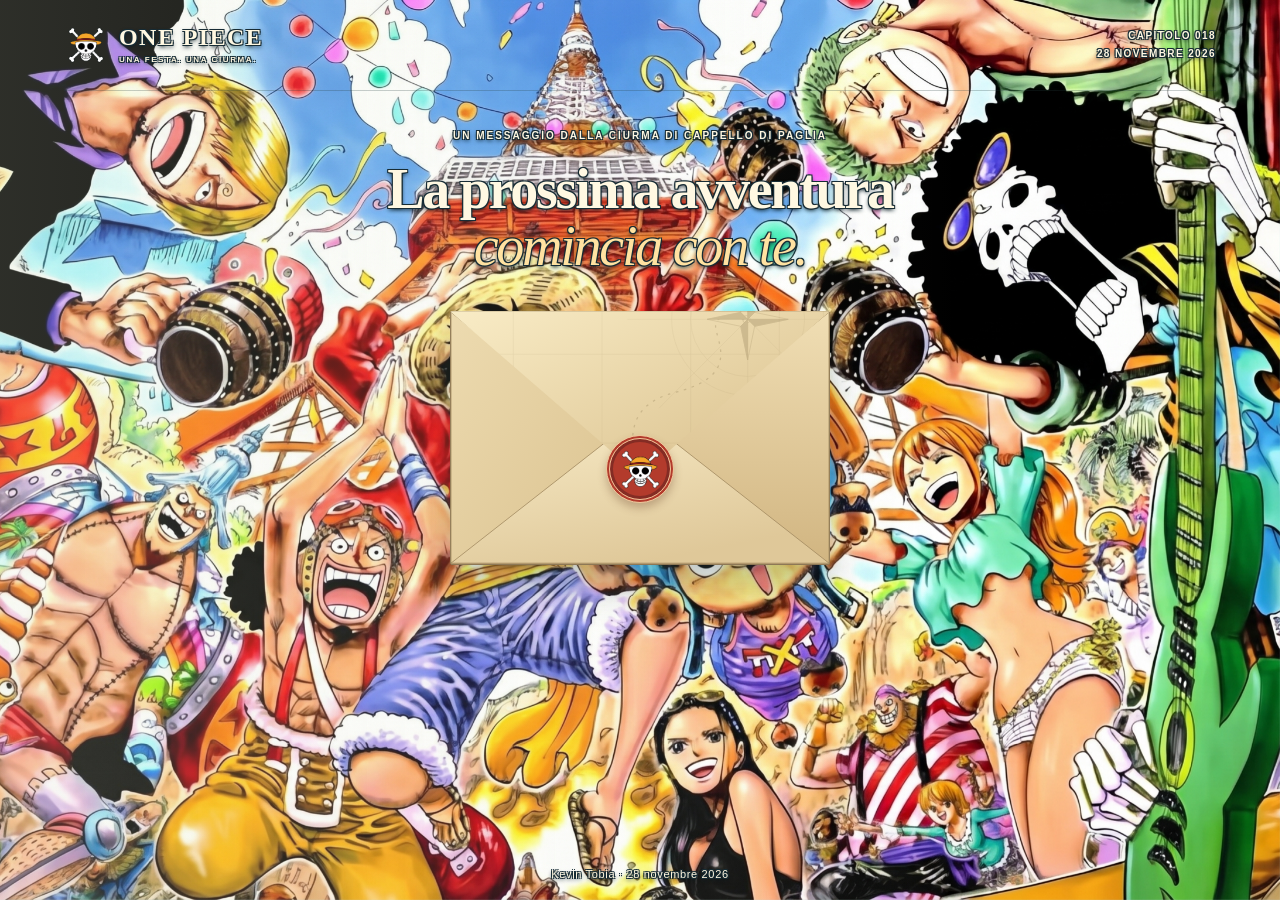
==== index.html @ 47a5ac6b "Set RSVP deadline to November 15, 2026" ====
<!doctype html>
<html lang="it" prefix="og: https://ogp.me/ns#">
<head>
    <meta charset="utf-8">
    <meta name="viewport" content="width=device-width, initial-scale=1, viewport-fit=cover">
    <meta name="theme-color" content="#bce1dd">
    <meta name="description" content="Un invito speciale per i 18 anni di Kevin Tobia. 28 novembre 2026, La Fornace, Colledara.">
    <title>Kevin Tobia · 18 anni · One Piece</title>
    <link rel="canonical" href="https://angeloalbanesi.github.io/Invito_18-esimo_Kevin/">
    <meta property="og:type" content="website">
    <meta property="og:locale" content="it_IT">
    <meta property="og:site_name" content="Il diciottesimo di Kevin">
    <meta property="og:title" content="Kevin Tobia · 18 anni 🏴‍☠️">
    <meta property="og:description" content="Sei invitato al mio diciottesimo compleanno. La ciurma ti aspetta il 28 novembre 2026 alle 20:00, a La Fornace, Colledara. Sali a bordo e conferma la tua presenza!">
    <meta property="og:url" content="https://angeloalbanesi.github.io/Invito_18-esimo_Kevin/">
    <meta property="og:image" content="https://angeloalbanesi.github.io/Invito_18-esimo_Kevin/assets/images/og-invito-v1.jpg">
    <meta property="og:image:type" content="image/jpeg">
    <meta property="og:image:width" content="1200">
    <meta property="og:image:height" content="630">
    <meta property="og:image:alt" content="Invito a tema One Piece: Kevin Tobia, 18 anni, 28 novembre 2026 alle 20:00, La Fornace, Colledara, con la ciurma in festa.">
    <meta name="twitter:card" content="summary_large_image">
    <meta name="twitter:title" content="Kevin Tobia · 18 anni 🏴‍☠️">
    <meta name="twitter:description" content="Sei invitato al mio diciottesimo compleanno. 28 novembre 2026 alle 20:00 · La Fornace, Colledara. Sali a bordo!">
    <meta name="twitter:image" content="https://angeloalbanesi.github.io/Invito_18-esimo_Kevin/assets/images/og-invito-v1.jpg">
    <meta name="twitter:image:alt" content="Invito a tema One Piece per i 18 anni di Kevin Tobia, con la ciurma in festa.">
    <link rel="icon" href="./assets/images/favicon.svg" type="image/svg+xml">
    <link rel="preload" href="./assets/images/crew-party-mobile.jpg" as="image" media="(max-width: 600px)">
    <link rel="preload" href="./assets/images/Crew_upscale.jpeg" as="image" media="(min-width: 601px)">
    <link rel="preload" href="./assets/fonts/cormorant-garamond.ttf" as="font" type="font/ttf" crossorigin>
    <link rel="stylesheet" href="./assets/invitation.css">
</head>
<body data-state="opened">
    <main class="stage">
        <picture>
            <source media="(max-width: 600px)" srcset="./assets/images/crew-party-mobile.jpg" width="736" height="1597">
            <img class="scenery" id="scenery" src="./assets/images/Crew_upscale.jpeg" alt="" width="2732" height="1536" fetchpriority="high">
        </picture>
        <div class="ambient" aria-hidden="true"></div>
        <header class="masthead">
            <div class="brand">
                <img src="./assets/images/crew-mark.svg" alt="" width="44" height="44">
                <div><strong>ONE PIECE</strong><span>UNA FESTA. UNA CIURMA.</span></div>
            </div>
            <p class="chapter">CAPITOLO 018<br><span data-event-date>28 novembre 2026</span></p>
        </header>
        <section class="intro" aria-label="Apri il tuo invito" hidden>
            <div class="intro-content">
                <p class="eyebrow">Un messaggio dalla ciurma di Cappello di Paglia</p>
                <p class="intro-heading">La prossima avventura<br><em>comincia con te.</em></p>
                <button class="envelope" id="open-invitation" type="button" aria-label="Apri l’invito">
                    <span class="envelope-back" aria-hidden="true"></span>
                    <span class="envelope-letter" aria-hidden="true">18</span>
                    <svg class="envelope-front" viewBox="0 0 380 253" aria-hidden="true">
                        <defs>
                            <linearGradient id="left-fold" x2="1" y2="1"><stop stop-color="#eddbb0"/><stop offset="1" stop-color="#d9c08d"/></linearGradient>
                            <linearGradient id="right-fold" x2="0" y2="1"><stop stop-color="#f0deb4"/><stop offset="1" stop-color="#d1b581"/></linearGradient>
                            <linearGradient id="bottom-fold" x2=".5" y2="1"><stop stop-color="#f9edca"/><stop offset="1" stop-color="#dfc899"/></linearGradient>
                        </defs>
                        <path d="M1 1L190 155L1 252Z" fill="url(#left-fold)" stroke="#a38b61" stroke-width=".8"/>
                        <path d="M379 1L190 155L379 252Z" fill="url(#right-fold)" stroke="#a38b61" stroke-width=".8"/>
                        <path d="M1 252L190 104L379 252Z" fill="url(#bottom-fold)" stroke="#a38b61" stroke-width=".8"/>
                    </svg>
                    <span class="envelope-flap" aria-hidden="true"></span>
                    <span class="seal" aria-hidden="true"><img src="./assets/images/crew-mark.svg" alt="" width="47" height="47"></span>
                </button>
            </div>
            <p class="intro-date"><span data-event-name>Kevin Tobia</span> · <span data-event-date>28 novembre 2026</span></p>
        </section>

        <article class="invitation" id="invitation" aria-labelledby="event-name">
            <img class="crew-emblem" src="./assets/images/crew-mark.svg" alt="" width="65" height="61">
            <p class="eyebrow">La ciurma di Cappello di Paglia ti aspetta</p>
            <p class="invitation-kicker">Si salpa per i miei</p>
            <div class="age-row">
                <span class="age" data-event-age aria-hidden="true">18</span>
                <span class="age-unit">ANNI</span>
            </div>
            <p class="age-caption">UN NUOVO CAPITOLO</p>
            <h1 class="name" id="event-name" data-event-name tabindex="-1">Kevin Tobia</h1>
            <p class="invitation-copy">Ufficialmente maggiorenne e legalmente responsabile (o quasi!). Per celebrare la fine della scusa del 'Sono minorenne', ti aspetto alla mia festa dei 18 anni. Non puoi mancare!</p>
            <picture>
                <source media="(max-width: 600px)" srcset="./assets/images/Crew_upscale.jpeg" width="2732" height="1536">
                <img class="crew-party" src="./assets/images/crew-party.jpg" alt="" width="900" height="600" decoding="async">
            </picture>
            <svg class="ornament" viewBox="0 0 190 12" fill="none" aria-hidden="true"><path d="M1 4q5-6 10 0t10 0t10 0t10 0t10 0t10 0t10 0t10 0t10 0t10 0t10 0t10 0t10 0t10 0t10 0t10 0t10 0t10 0t8 0M1 8q5-6 10 0t10 0t10 0t10 0t10 0t10 0t10 0t10 0t10 0t10 0t10 0t10 0t10 0t10 0t10 0t10 0t10 0t10 0t8 0" stroke="currentColor" stroke-width="1.3"/></svg>
            <p class="event-date"><time data-event-date datetime="2026-11-28">28 novembre 2026</time></p>
            <p class="event-time" id="event-time">Ore 20:00</p>
            <p class="destination">LA NOSTRA DESTINAZIONE</p>
            <p class="venue" id="venue-name">La Fornace</p>
            <p class="address" id="venue-address">SP40, 64042 Colledara TE</p>
            <p class="invitation-copy" id="rsvp-deadline" role="status">Conferma la tua presenza entro il <strong><time datetime="2026-11-15">15 novembre 2026</time></strong> (incluso).</p>
            <nav class="actions" aria-label="Azioni dell’invito">
                <a class="action" id="location-link" href="https://www.google.com/maps/search/?api=1&amp;query=La%20Fornace%2C%20SP40%2C%2064042%20Colledara%20TE" target="_blank" rel="noopener noreferrer">
                    <span class="action-icon"><svg viewBox="0 0 24 24" fill="none" stroke="currentColor" stroke-width="1.4" aria-hidden="true"><circle cx="12" cy="12" r="9"/><path d="m16 8-2 6-6 2 2-6Z"/><path d="M12 1v2m0 18v2M1 12h2m18 0h2"/></svg></span>
                    <span>Location</span>
                </a>
                <button class="action" id="rsvp-open" type="button" aria-haspopup="dialog">
                    <span class="action-icon"><svg viewBox="0 0 24 24" fill="none" stroke="currentColor" stroke-width="1.4" aria-hidden="true"><rect x="3" y="5" width="18" height="14" rx="1"/><path d="m3 6 9 7 9-7M3 18l6-6M21 18l-6-6"/></svg></span>
                    <span>Conferma presenza</span>
                </button>
            </nav>
            <section class="countdown" aria-label="Attesa della festa">
                <p class="countdown-label">Manca poco alla partenza</p>
                <p class="countdown-note" id="countdown-note">Countdown disponibile appena sarà definito l’orario.</p>
                <div class="countdown-grid" id="countdown-grid" hidden>
                    <div><strong id="countdown-days">00</strong><span>GIORNI</span></div>
                    <div><strong id="countdown-hours">00</strong><span>ORE</span></div>
                    <div><strong id="countdown-minutes">00</strong><span>MINUTI</span></div>
                    <div><strong id="countdown-seconds">00</strong><span>SECONDI</span></div>
                </div>
            </section>
            <p class="closing">Il tesoro più bello? Festeggiare insieme.</p>
            <p class="signature" id="signature" aria-hidden="true">Kevin</p>
        </article>
        <aside class="sea-note" aria-hidden="true"><p>Rotta verso<br>una nuova avventura.</p><span>IL VIAGGIO COMINCIA A DICIOTTO.</span></aside>
        <div class="paper-fragments" id="paper-fragments" aria-hidden="true"></div>
    </main>

    <dialog id="rsvp-dialog" aria-labelledby="rsvp-title" aria-describedby="rsvp-description">
        <button class="dialog-close" id="rsvp-close" type="button" aria-label="Chiudi conferma presenza"><svg viewBox="0 0 24 24" fill="none" stroke="currentColor" stroke-width="1.5" aria-hidden="true"><path d="m5 5 14 14M19 5 5 19"/></svg></button>
        <p class="eyebrow">Registro di bordo · RSVP</p>
        <h2 class="dialog-title" id="rsvp-title">Entra nella ciurma.</h2>
        <p class="dialog-intro" id="rsvp-description">Conferma presenza e sali a bordo della festa. La tua risposta mi aiuterà a organizzare questa avventura.</p>
        <p class="preview-note" id="preview-note" hidden>Il form è in anteprima: la raccolta delle conferme non è configurata.</p>
        <form id="rsvp-form">
            <fieldset id="rsvp-fields">
                <div class="name-fields">
                    <label><span class="field-label">Nome</span><input id="first-name" name="firstName" type="text" autocomplete="given-name" maxlength="80" required></label>
                    <label><span class="field-label">Cognome</span><input name="lastName" type="text" autocomplete="family-name" maxlength="80" required></label>
                </div>
                <fieldset class="attendance">
                    <legend>Sarai presente?</legend>
                    <div class="choices">
                        <label class="choice"><input type="radio" name="attending" value="yes" required><span>Sì, ci sarò</span></label>
                        <label class="choice"><input type="radio" name="attending" value="no" required><span>Non potrò esserci</span></label>
                    </div>
                </fieldset>
                <section class="allergies" id="allergies-section" hidden>
                    <label class="checkbox-label"><input type="checkbox" id="allergy-toggle" disabled><span>Vorrei segnalare allergie o intolleranze <span class="sr-only">(facoltativo)</span></span></label>
                    <div class="allergy-details" id="allergy-details" hidden>
                        <label><span class="field-label">Quali allergie o intolleranze?</span><textarea name="allergies" id="allergy-text" maxlength="1000" disabled></textarea></label>
                        <label class="checkbox-label consent"><input type="checkbox" name="allergyConsent" id="allergy-consent" disabled><span>Acconsento a condividere questi dettagli con <span data-event-name>Kevin Tobia</span> per organizzare il menu della festa.</span></label>
                    </div>
                </section>
                <label class="sr-only" aria-hidden="true">Lascia vuoto questo campo<input type="text" name="website" tabindex="-1" autocomplete="off"></label>
            </fieldset>
            <p class="privacy">La risposta sarà visibile al festeggiato nel suo pannello privato. Le allergie sono facoltative e servono soltanto a organizzare il menu.</p>
            <p class="form-message" id="form-message" role="status" aria-live="polite" hidden></p>
            <button class="send-button" id="rsvp-submit" type="submit" disabled>Invia la mia risposta</button>
        </form>
        <section class="success" id="rsvp-success" role="status" hidden>
            <svg class="success-symbol" viewBox="0 0 52 52" fill="none" stroke="currentColor" aria-hidden="true"><circle cx="26" cy="26" r="25" stroke-width=".8"/><path d="m15 26 8 8 15-17" stroke-width="1.5"/></svg>
            <h3>Risposta ricevuta</h3>
            <p id="success-message"></p>
            <button class="send-button" id="success-close" type="button">Torna all’invito</button>
        </section>
    </dialog>
    <noscript><p style="padding:20px;text-align:center">Per aprire il form di conferma, abilita JavaScript nel browser. La location è disponibile dal link dell’invito.</p></noscript>

    <script id="invitation-code">
        const EVENT_CONFIG = {
            name: 'Kevin Tobia',
            age: 18,
            date: '2026-11-28',
            time: '20:00',
            startsAt: '2026-11-28T20:00:00+01:00',
            timeZone: 'Europe/Rome',
            venueName: 'La Fornace',
            venueAddress: 'SP40, 64042 Colledara TE',
            mapsUrl: 'https://www.google.com/maps/search/?api=1&query=' + encodeURIComponent('La Fornace, SP40, 64042 Colledara TE'),
            rsvpDeadline: '2026-11-16T00:00:00+01:00',
            rsvp: {
                mode: 'backend',
                endpoint: 'https://dnpvzzrfdwbcecexuccm.supabase.co/functions/v1/rsvp',
                googleFormUrl: null,
            },
        };

        function calculateCountdown(startsAt, currentTime = Date.now()) {
            if (typeof startsAt !== 'string') return null;
            const timestampParts = startsAt.match(/^(\d{4})-(\d{2})-(\d{2})T([01]\d|2[0-3]):[0-5]\d(?::[0-5]\d(?:\.\d{1,3})?)?(?:Z|[+-]\d{2}:\d{2})$/);
            if (!timestampParts) return null;
            const [year, month, day] = timestampParts.slice(1, 4).map(Number);
            if (month < 1 || month > 12 || day < 1 || day > new Date(Date.UTC(year, month, 0)).getUTCDate()) return null;
            const eventTimestamp = Date.parse(startsAt);
            if (!Number.isFinite(eventTimestamp)) return null;
            const remainingSeconds = Math.max(0, Math.ceil((eventTimestamp - currentTime) / 1000));
            return {
                days: Math.floor(remainingSeconds / 86400),
                hours: Math.floor(remainingSeconds / 3600) % 24,
                minutes: Math.floor(remainingSeconds / 60) % 60,
                seconds: remainingSeconds % 60,
                ended: remainingSeconds === 0,
            };
        }

        const openButton = document.getElementById('open-invitation');
        const intro = document.querySelector('.intro');
        const invitation = document.getElementById('invitation');
        const reducedMotion = window.matchMedia('(prefers-reduced-motion: reduce)');
        const dialog = document.getElementById('rsvp-dialog');
        const form = document.getElementById('rsvp-form');
        const formFields = document.getElementById('rsvp-fields');
        const submitButton = document.getElementById('rsvp-submit');
        const formMessage = document.getElementById('form-message');
        const rsvpButton = document.getElementById('rsvp-open');
        let openingState = 'closed';
        let countdownTimer = null;
        let pendingSubmission = null;
        let sending = false;
        let saved = false;
        let rsvpClosedByServer = false;

        const dateLabel = new Intl.DateTimeFormat('it-IT', {
            day: 'numeric', month: 'long', year: 'numeric', timeZone: EVENT_CONFIG.timeZone,
        }).format(new Date(EVENT_CONFIG.date + 'T12:00:00+01:00'));
        document.title = EVENT_CONFIG.name + ' · 18 anni · One Piece';
        document.querySelectorAll('[data-event-name]').forEach((element) => { element.textContent = EVENT_CONFIG.name; });
        document.querySelectorAll('[data-event-date]').forEach((element) => {
            element.textContent = dateLabel;
            if (element.tagName === 'TIME') element.dateTime = EVENT_CONFIG.date;
        });
        document.querySelector('[data-event-age]').textContent = EVENT_CONFIG.age;
        document.getElementById('signature').textContent = EVENT_CONFIG.name.split(' ')[0];
        document.querySelector('.envelope-letter').textContent = EVENT_CONFIG.age;
        document.getElementById('event-time').textContent = EVENT_CONFIG.time ? 'Ore ' + EVENT_CONFIG.time : 'Orario da definire';
        document.getElementById('venue-name').textContent = EVENT_CONFIG.venueName || 'Location da definire';
        document.getElementById('venue-address').textContent = EVENT_CONFIG.venueAddress || '';
        if (EVENT_CONFIG.mapsUrl) document.getElementById('location-link').href = EVENT_CONFIG.mapsUrl;
        else document.getElementById('location-link').addEventListener('click', (event) => {
            event.preventDefault();
            document.getElementById('venue-address').textContent = 'L’indirizzo sarà comunicato appena disponibile.';
        });

        document.body.dataset.state = 'closed';
        intro.hidden = false;
        invitation.inert = true;
        const scene = document.getElementById('scenery');
        const sceneReady = scene.decode().catch(() => { document.body.classList.add('scene-unavailable'); });
        Promise.race([
            Promise.allSettled([sceneReady, document.fonts.ready]),
            new Promise((resolve) => setTimeout(resolve, 1500)),
        ]).then(() => { document.body.classList.add('ready'); });

        function releasePaperFragments() {
            if (reducedMotion.matches || document.hidden) return;
            const container = document.getElementById('paper-fragments');
            for (let fragmentIndex = 0; fragmentIndex < 16; fragmentIndex += 1) {
                const fragment = document.createElement('span');
                fragment.className = 'paper-fragment';
                fragment.style.left = Math.random() * 100 + '%';
                fragment.style.opacity = .4 + Math.random() * .5;
                container.append(fragment);
                const drift = Math.random() * 160 - 80;
                const rotation = Math.random() * 540 - 270;
                const animation = fragment.animate([
                    { transform: 'translate(0, -20px) rotate(0deg) scale(.7)', opacity: 0 },
                    { opacity: .8, offset: .15 },
                    { transform: `translate(${drift}px, ${window.innerHeight + 80}px) rotate(${rotation}deg) scale(1)`, opacity: 0 },
                ], { duration: 2700 + Math.random() * 1800, delay: Math.random() * 500, easing: 'ease-in', fill: 'both' });
                animation.finished.then(() => fragment.remove(), () => fragment.remove());
            }
        }

        openButton.addEventListener('click', async () => {
            if (openingState !== 'closed') return;
            openingState = 'opening';
            openButton.disabled = true;
            document.body.dataset.state = 'opening';
            releasePaperFragments();
            await new Promise((resolve) => setTimeout(resolve, reducedMotion.matches ? 0 : 2400));
            openingState = 'opened';
            document.body.dataset.state = 'opened';
            intro.hidden = true;
            invitation.inert = false;
            document.getElementById('event-name').focus({ preventScroll: true });
        });

        function updateCountdown() {
            updateRsvpAvailability();
            clearInterval(countdownTimer);
            countdownTimer = null;
            const note = document.getElementById('countdown-note');
            const grid = document.getElementById('countdown-grid');
            const remaining = calculateCountdown(EVENT_CONFIG.startsAt);
            if (!remaining) {
                grid.hidden = true;
                note.hidden = false;
                note.textContent = EVENT_CONFIG.startsAt
                    ? 'Il countdown sarà disponibile appena la data sarà confermata.'
                    : 'Countdown disponibile appena sarà definito l’orario.';
                return;
            }
            grid.hidden = false;
            note.hidden = !remaining.ended;
            if (remaining.ended) note.textContent = 'Il grande giorno è arrivato!';
            for (const unit of ['days', 'hours', 'minutes', 'seconds']) {
                document.getElementById('countdown-' + unit).textContent = String(remaining[unit]).padStart(2, '0');
            }
            if (!remaining.ended && !document.hidden) countdownTimer = setInterval(updateCountdown, 1000);
        }
        updateCountdown();
        document.addEventListener('visibilitychange', () => {
            updateCountdown();
            if (document.hidden) document.getElementById('paper-fragments').replaceChildren();
        });

        const backendReady = EVENT_CONFIG.rsvp.mode === 'backend' && Boolean(EVENT_CONFIG.rsvp.endpoint);
        submitButton.disabled = !backendReady || updateRsvpAvailability();
        document.getElementById('preview-note').hidden = backendReady;
        function updateRsvpAvailability() {
            const closed = rsvpClosedByServer || Date.now() >= Date.parse(EVENT_CONFIG.rsvpDeadline);
            if (!closed) return false;
            const closedMessage = 'Le iscrizioni sono chiuse. Il termine era il 15 novembre 2026.';
            const deadlineNote = document.getElementById('rsvp-deadline');
            if (deadlineNote.textContent !== closedMessage) deadlineNote.textContent = closedMessage;
            rsvpButton.disabled = true;
            rsvpButton.querySelector('span:last-child').textContent = 'Iscrizioni chiuse';
            formFields.disabled = true;
            submitButton.disabled = true;
            if (!sending) submitButton.textContent = 'Iscrizioni chiuse';
            if (!saved) {
                if (formMessage.textContent !== closedMessage) formMessage.textContent = closedMessage;
                formMessage.hidden = false;
            }
            return true;
        }
        rsvpButton.addEventListener('click', () => {
            if (updateRsvpAvailability()) return;
            if (EVENT_CONFIG.rsvp.mode === 'google-form' && EVENT_CONFIG.rsvp.googleFormUrl) {
                window.open(EVENT_CONFIG.rsvp.googleFormUrl, '_blank', 'noopener,noreferrer');
                return;
            }
            dialog.showModal();
            if (!saved && !pendingSubmission) document.getElementById('first-name').focus();
        });
        document.getElementById('rsvp-close').addEventListener('click', () => dialog.close());
        document.getElementById('success-close').addEventListener('click', () => dialog.close());
        dialog.addEventListener('close', () => rsvpButton.focus({ preventScroll: true }));
        dialog.addEventListener('keydown', (event) => {
            if (event.key !== 'Tab') return;
            const focusableElements = Array.from(dialog.querySelectorAll('button, input, textarea, a[href]'))
                .filter((element) => element.tabIndex >= 0 && !element.matches(':disabled') && element.getClientRects().length > 0);
            const firstElement = focusableElements[0];
            const lastElement = focusableElements[focusableElements.length - 1];
            if (event.shiftKey && document.activeElement === firstElement) {
                event.preventDefault();
                lastElement.focus();
            } else if (!event.shiftKey && document.activeElement === lastElement) {
                event.preventDefault();
                firstElement.focus();
            }
        });
        dialog.addEventListener('click', (event) => {
            const bounds = dialog.getBoundingClientRect();
            if (event.target === dialog && (event.clientX < bounds.left || event.clientX > bounds.right
                || event.clientY < bounds.top || event.clientY > bounds.bottom)) dialog.close();
        });

        function updateAllergyFields() {
            const attending = form.elements.attending.value === 'yes';
            const allergyToggle = document.getElementById('allergy-toggle');
            const collectingDetails = attending && allergyToggle.checked;
            document.getElementById('allergies-section').hidden = !attending;
            allergyToggle.disabled = !attending;
            document.getElementById('allergy-details').hidden = !collectingDetails;
            for (const fieldId of ['allergy-text', 'allergy-consent']) {
                const field = document.getElementById(fieldId);
                field.disabled = !collectingDetails;
                field.required = collectingDetails;
            }
        }
        form.addEventListener('change', updateAllergyFields);

        function generateRequestId() {
            if (crypto.randomUUID) return crypto.randomUUID();
            const randomBytes = crypto.getRandomValues(new Uint8Array(16));
            randomBytes[6] = (randomBytes[6] & 15) | 64;
            randomBytes[8] = (randomBytes[8] & 63) | 128;
            const hexadecimal = Array.from(randomBytes, (byteValue) => byteValue.toString(16).padStart(2, '0')).join('');
            return `${hexadecimal.slice(0, 8)}-${hexadecimal.slice(8, 12)}-${hexadecimal.slice(12, 16)}-${hexadecimal.slice(16, 20)}-${hexadecimal.slice(20)}`;
        }

        form.addEventListener('submit', async (event) => {
            event.preventDefault();
            if (updateRsvpAvailability()) return;
            if (sending || saved || !backendReady) return;
            if (!pendingSubmission) {
                if (!form.reportValidity()) return;
                const firstName = form.elements.firstName.value.trim();
                const lastName = form.elements.lastName.value.trim();
                if (!firstName || !lastName) {
                    formMessage.textContent = 'Inserisci nome e cognome, senza lasciare soltanto spazi.';
                    formMessage.hidden = false;
                    return;
                }
                const attending = form.elements.attending.value === 'yes';
                const collectingAllergies = attending && document.getElementById('allergy-toggle').checked;
                if (collectingAllergies && !form.elements.allergies.value.trim()) {
                    formMessage.textContent = 'Indica i dettagli oppure disattiva la segnalazione delle allergie.';
                    formMessage.hidden = false;
                    return;
                }
                pendingSubmission = {
                    requestId: generateRequestId(),
                    firstName,
                    lastName,
                    attending,
                    allergies: collectingAllergies ? form.elements.allergies.value.trim() : '',
                    allergyConsent: collectingAllergies && form.elements.allergyConsent.checked,
                    website: form.elements.website.value,
                };
            }
            sending = true;
            formFields.disabled = true;
            submitButton.disabled = true;
            submitButton.textContent = 'Invio in corso…';
            submitButton.setAttribute('aria-busy', 'true');
            formMessage.hidden = true;
            const controller = new AbortController();
            const timeout = setTimeout(() => controller.abort(), 15000);
            try {
                const response = await fetch(EVENT_CONFIG.rsvp.endpoint, {
                    method: 'POST',
                    headers: { 'Content-Type': 'application/json' },
                    body: JSON.stringify(pendingSubmission),
                    signal: controller.signal,
                });
                const result = await response.json();
                if (!response.ok || result.ok !== true) {
                    if (response.status === 410 && result.code === 'rsvp_closed') {
                        rsvpClosedByServer = true;
                        updateRsvpAvailability();
                        return;
                    }
                    if ([400, 413, 415, 429].includes(response.status)) {
                        pendingSubmission = null;
                        formFields.disabled = false;
                    }
                    throw new Error(result.error || 'Invio non riuscito. Riprova tra poco.');
                }
                saved = true;
                form.hidden = true;
                document.getElementById('rsvp-success').hidden = false;
                document.getElementById('success-message').textContent = pendingSubmission.attending
                    ? 'Sei a bordo! La ciurma ti aspetta per festeggiare insieme.'
                    : 'Grazie per avermi avvisato. Ci ritroveremo alla prossima avventura!';
                document.getElementById('success-close').focus();
            } catch (error) {
                if (error.name === 'AbortError') {
                    formMessage.textContent = 'La risposta tarda ad arrivare. I dati sono conservati: riprova con lo stesso invio.';
                } else if (error instanceof TypeError) {
                    formMessage.textContent = 'Connessione non riuscita. I dati sono conservati: riprova.';
                } else {
                    formMessage.textContent = error.message;
                }
                formMessage.hidden = false;
            } finally {
                clearTimeout(timeout);
                sending = false;
                submitButton.removeAttribute('aria-busy');
                submitButton.disabled = saved;
                submitButton.textContent = pendingSubmission ? 'Riprova invio' : 'Invia la mia risposta';
                updateRsvpAvailability();
            }
        });
    </script>
</body>
</html>
---- assets/invitation.css ----
@font-face {
    font-family: Cormorant;
    src: url('./fonts/cormorant-garamond.ttf') format('truetype');
    font-weight: 500;
    font-display: swap;
}
:root {
    color-scheme: light;
    --ink: #243c3d;
    --red: #aa3328;
    --paper: #f8edcf;
    --muted: #59615a;
    --line: #b5a47e;
    font-family: Arial, sans-serif;
    color: var(--ink);
    background: #bce1dd;
}
* { box-sizing: border-box; }
body { margin: 0; }
body[data-state='closed'], body[data-state='opening'] { overflow: hidden; }
button, input, textarea { font: inherit; }
button, a, input, textarea { -webkit-tap-highlight-color: transparent; }
button { cursor: pointer; }
button:disabled { cursor: default; }
a { color: inherit; }
[hidden] { display: none !important; }
:focus-visible { outline: 3px solid #aa3328; outline-offset: 5px; }
.sr-only {
    position: absolute;
    width: 1px;
    height: 1px;
    padding: 0;
    margin: -1px;
    overflow: hidden;
    clip-path: inset(50%);
    white-space: nowrap;
    border: 0;
}
.stage {
    position: relative;
    isolation: isolate;
    min-height: 100vh;
    min-height: 100svh;
    overflow: clip;
    padding: 0 max(5vw, calc((100vw - 1280px) / 2)) 40px;
}
body[data-state='closed'] .stage, body[data-state='opening'] .stage { height: 100vh; height: 100svh; }
.scenery {
    position: fixed;
    z-index: -2;
    inset: 0;
    width: 100%;
    height: 100%;
    min-height: 100svh;
    object-fit: cover;
    object-position: center;
    pointer-events: none;
}
.ambient {
    position: absolute;
    z-index: -1;
    inset: 0;
    pointer-events: none;
    background: linear-gradient(90deg, #e3e9cd33, transparent 75%);
}
body.scene-unavailable .scenery { display: none; }
body.scene-unavailable .stage { background: linear-gradient(#bce1dd, #edf0d5 45%, #3e929a); }
.masthead {
    display: flex;
    align-items: center;
    justify-content: space-between;
    gap: 20px;
    max-width: 1280px;
    margin: auto;
    padding: 23px 0;
    border-bottom: 1px solid #243c3d40;
    color: #fff8e2;
    text-shadow: 0 1px 4px #183e48;
}
.brand { display: flex; align-items: center; gap: 11px; }
.brand img { width: 44px; height: 44px; }
.brand strong { display: block; font: bold 24px/.95 Georgia, serif; letter-spacing: .06em; }
.brand span { display: block; margin-top: 6px; font-size: 8px; font-weight: 700; letter-spacing: .2em; }
.chapter {
    margin: 0;
    font-size: 10px;
    font-weight: 700;
    letter-spacing: .14em;
    text-align: right;
    line-height: 1.8;
    text-transform: uppercase;
}
.intro {
    position: absolute;
    inset: 97px 0 0;
    display: flex;
    align-items: flex-start;
    justify-content: center;
    padding: 30px 20px 70px;
    text-align: center;
    transition: opacity .4s;
}
body:not(.ready) .intro { opacity: 0; }
body[data-state='opened'] .intro { display: none; }
.intro-content { width: 100%; max-width: 660px; }
.eyebrow {
    margin: 0;
    font-size: 10px;
    font-weight: 700;
    line-height: 1.8;
    letter-spacing: .2em;
    text-transform: uppercase;
    color: var(--red);
}
.intro-heading { margin: 16px 0 36px; font: bold clamp(30px, 5vw, 56px)/1.02 Georgia, serif; letter-spacing: -.04em; }
.intro-heading em { font-weight: normal; color: var(--red); }
.envelope {
    position: relative;
    display: block;
    width: min(86%, 380px);
    aspect-ratio: 1.5;
    margin: 0 auto;
    padding: 0;
    border: 0;
    background: transparent;
    perspective: 900px;
    isolation: isolate;
    filter: drop-shadow(0 22px 18px #243c3d42);
    animation: arrival .75s both;
}
@keyframes arrival { from { opacity: 0; transform: translateY(30px) rotate(-4deg); } to { opacity: 1; transform: none; } }
.envelope-back, .envelope-letter, .envelope-front, .envelope-flap { position: absolute; inset: 0; border-radius: 2px; }
.envelope-back { z-index: 1; background: #b89e73; border: 1px solid #8d7856; }
.envelope-letter {
    z-index: 2;
    inset: 13px 15px 8px;
    border: 1px solid #bca67b;
    background: #fff5db url('./images/nautical-map.svg') center/cover;
    display: grid;
    place-content: center;
    color: var(--red);
    font: bold 64px/1 Georgia, serif;
}
.envelope-front { z-index: 3; width: 100%; height: 100%; }
.envelope-flap {
    z-index: 4;
    height: 65%;
    clip-path: polygon(0 0, 100% 0, 50% 100%);
    transform-origin: center top;
    background: url('./images/nautical-map.svg') 50% 30%/100%, linear-gradient(155deg, #f9ecc6, #d7bd89);
    backface-visibility: visible;
}
.seal {
    position: absolute;
    z-index: 5;
    top: 49%;
    left: calc(50% - 34px);
    display: grid;
    place-items: center;
    width: 68px;
    height: 68px;
    border: 4px double #f0c69b;
    border-radius: 50%;
    background: #b33b2c;
    box-shadow: inset 0 0 0 3px #842c24, 0 5px 8px #6b462e55;
    transition: filter .3s, transform .3s;
}
.seal img { width: 47px; height: 47px; }
.envelope:hover .seal { transform: rotate(-8deg); filter: brightness(1.08); }
@keyframes seal-wiggle {
    0%, 12%, 100% { transform: none; }
    3%, 9% { transform: translateX(-1px) rotate(-3deg); }
    6% { transform: translateX(1px) rotate(3deg); }
}
.intro-date {
    position: absolute;
    bottom: max(20px, env(safe-area-inset-bottom));
    left: 20px;
    right: 20px;
    margin: 0;
    font-size: 11px;
    letter-spacing: .06em;
    color: #fff8e2;
    text-shadow: 0 1px 3px #243c3d;
}
body[data-state='opening'] .seal { animation: unseal .5s both; }
body[data-state='opening'] .envelope-flap { animation: unfold .85s .3s both; }
body[data-state='opening'] .envelope-letter { animation: letter-rise 1.2s .7s both; }
body[data-state='opening'] .envelope { animation: envelope-exit .7s 1.5s both; }
body[data-state='opening'] .intro-heading, body[data-state='opening'] .intro-date, body[data-state='opening'] .intro .eyebrow { opacity: 0; transition: opacity .3s; }
@keyframes unseal { to { opacity: 0; transform: translateY(20px) rotate(15deg) scale(.85); } }
@keyframes unfold { 49% { z-index: 4; } 50%, 100% { z-index: 0; } to { transform: rotateX(180deg); } }
@keyframes letter-rise { to { transform: translateY(-55%); } }
@keyframes envelope-exit { to { transform: translateY(110px) scale(.92); opacity: 0; } }
.invitation {
    position: relative;
    max-width: 550px;
    margin: 32px 0 0;
    padding: 32px 35px 28px;
    border: 1px solid #a68a57;
    text-align: center;
    background: url('./images/nautical-map.svg') center/cover, linear-gradient(125deg, #fff5dc, #f4e3b9);
    box-shadow: 6px 8px 0 #253d3d25, 0 20px 45px #23434425;
}
.invitation::before { content: ''; position: absolute; inset: 9px; border: 1px solid #bfa577; pointer-events: none; }
body[data-state='closed'] .invitation { visibility: hidden; opacity: 0; }
body[data-state='opening'] .invitation { animation: reveal 1s 1.2s both; }
@keyframes reveal { from { opacity: 0; transform: translateY(25px) rotate(-2deg); } to { opacity: 1; transform: none; } }
.crew-emblem { display: block; width: 65px; height: 61px; margin: 0 auto 10px; }
.crew-party {
    display: block;
    width: 100%;
    height: auto;
    margin: 18px auto;
    border: 5px solid #fff8e2;
    box-shadow: 0 2px 8px #243c3d25;
    pointer-events: none;
}
.invitation-kicker { margin: 10px 0 0; font: italic 500 25px/1.2 Cormorant, Georgia, serif; }
.age-row { display: flex; align-items: baseline; justify-content: center; gap: 8px; }
.age {
    margin: -1px 0 -9px;
    font: bold clamp(122px, 34vw, 174px)/1 Georgia, serif;
    letter-spacing: -.09em;
    padding-right: .09em;
    color: var(--red);
    text-shadow: 3px 3px 0 #d8bd80;
}
.age-unit { font: bold clamp(18px, 4.5vw, 24px)/1 Georgia, serif; color: var(--red); }
.age-caption { margin: 6px 0 12px; font-size: 9px; font-weight: bold; letter-spacing: .28em; }
.name { margin: 0; font: bold clamp(33px, 9vw, 50px)/1.1 Georgia, serif; letter-spacing: -.04em; }
.name:focus { outline: none; }
.invitation-copy { max-width: 310px; margin: 16px auto; font-size: 12px; line-height: 1.8; color: var(--muted); }
.ornament { display: block; width: 190px; height: 12px; margin: 19px auto; color: #988057; }
.event-date { margin: 0; font: bold clamp(16px, 4.6vw, 22px)/1.4 Georgia, serif; }
.event-time { margin: 6px 0 0; font-size: 12px; color: var(--muted); }
.destination { margin: 24px 0 6px; font-size: 8px; font-weight: bold; letter-spacing: .25em; color: var(--red); }
.venue { margin: 0 0 5px; font: bold 25px/1.2 Georgia, serif; }
.address { margin: 0; font-size: 12px; line-height: 1.6; color: var(--muted); }
.actions { display: grid; grid-template-columns: .8fr 1.2fr; gap: 10px; margin: 26px 0 0; }
.action {
    display: flex;
    align-items: center;
    justify-content: center;
    gap: 8px;
    min-height: 52px;
    padding: 12px 8px;
    border: 1px solid var(--ink);
    background: transparent;
    text-decoration: none;
    font-size: 12px;
    font-weight: bold;
    line-height: 1.4;
    transition: transform .2s, background .2s;
}
.action:last-child { border-color: var(--red); color: #fff8e2; background: var(--red); }
.action:hover { transform: translateY(-2px); background: #243c3d10; }
.action:last-child:hover { background: #8d291f; }
.action:active { transform: translateY(1px); }
.action:disabled { opacity: .6; transform: none; }
.action-icon { display: flex; flex-shrink: 0; }
.action svg { width: 20px; height: 20px; }
.countdown { margin: 28px auto 0; padding-top: 20px; border-top: 1px dashed var(--line); }
.countdown-label { margin: 0 0 12px; font-size: 9px; font-weight: bold; letter-spacing: .16em; text-transform: uppercase; }
.countdown-note { margin: auto; max-width: 275px; font-size: 12px; line-height: 1.8; color: var(--muted); }
.countdown-grid { display: grid; grid-template-columns: repeat(4, 1fr); gap: 8px; }
.countdown-grid strong { display: block; font: bold 28px/1.3 Georgia, serif; }
.countdown-grid span { font-size: 8px; letter-spacing: .08em; color: var(--muted); }
.closing { margin: 25px 0 5px; font: italic 500 22px/1.3 Cormorant, Georgia, serif; }
.signature { margin: 0; font-size: 10px; font-weight: bold; letter-spacing: .15em; text-transform: uppercase; color: var(--red); }
.sea-note { position: absolute; top: 175px; left: 58%; right: 6%; color: #fff8e2; text-shadow: 0 1px 4px #183e48; pointer-events: none; }
.sea-note p { margin: 0; font: italic 500 clamp(32px, 4vw, 58px)/1.1 Cormorant, Georgia, serif; }
.sea-note span { display: block; margin-top: 18px; font-size: 9px; font-weight: bold; letter-spacing: .2em; }
body:not([data-state='opened']) .sea-note { display: none; }
.paper-fragments { position: fixed; inset: 0; z-index: 6; overflow: hidden; pointer-events: none; }
.paper-fragment { position: absolute; top: -30px; width: 10px; height: 15px; background: #faeac1; border: 1px solid #b69966; }
.paper-fragment:nth-child(3n) { width: 7px; height: 10px; background: #b13c2c; border: 0; }
dialog {
    width: min(490px, calc(100% - 28px));
    max-height: calc(100vh - 32px);
    max-height: calc(100dvh - 32px);
    margin: auto;
    padding: 30px clamp(20px, 5vw, 36px);
    overflow-y: auto;
    border: 2px solid #a68a57;
    border-radius: 2px;
    color: var(--ink);
    background: linear-gradient(#fff5ddeb, #f6e7c6f5), url('./images/nautical-map.svg') center/cover;
    box-shadow: 0 25px 90px #173e4580;
}
dialog::backdrop { background: #183e48b8; backdrop-filter: blur(5px); }
.dialog-close {
    position: absolute;
    top: 10px;
    right: 10px;
    display: grid;
    place-items: center;
    width: 44px;
    height: 44px;
    border: 0;
    color: var(--ink);
    background: transparent;
}
.dialog-close:hover { background: #243c3d10; }
.dialog-close svg { width: 19px; height: 19px; }
.dialog-title { margin: 12px 0; font: bold 36px/1.1 Georgia, serif; letter-spacing: -.04em; }
.dialog-intro { margin: 0 0 24px; font-size: 13px; line-height: 1.7; color: var(--muted); }
fieldset { min-width: 0; margin: 0; padding: 0; border: 0; }
.name-fields { display: grid; grid-template-columns: 1fr 1fr; gap: 13px; }
.field-label, legend { display: block; margin: 0 0 9px; font-size: 12px; font-weight: bold; line-height: 1.5; }
input[type='text'], textarea {
    width: 100%;
    padding: 13px 12px;
    border: 1px solid #a79c7e;
    border-radius: 2px;
    color: var(--ink);
    background: #fffbef;
    font-size: 16px;
    line-height: 1.4;
}
input[type='text'] { min-height: 48px; }
textarea { min-height: 90px; resize: vertical; }
input:focus, textarea:focus { border-color: var(--red); }
input:user-invalid, textarea:user-invalid { border-color: var(--red); background: #fff0e5; }
input:disabled, textarea:disabled { opacity: .65; }
.attendance { margin-top: 22px; }
.choices { display: grid; grid-template-columns: 1fr 1fr; gap: 12px; }
.choice {
    display: flex;
    align-items: center;
    gap: 9px;
    min-height: 48px;
    padding: 12px 9px;
    border: 1px solid #a79c7e;
    border-radius: 2px;
    font-size: 12px;
    cursor: pointer;
}
.choice:has(:checked) { border-color: var(--red); background: #aa332810; }
input[type='radio'], input[type='checkbox'] { accent-color: var(--red); width: 18px; height: 18px; flex-shrink: 0; }
.allergies { margin-top: 22px; }
.checkbox-label { display: flex; align-items: flex-start; gap: 10px; font-size: 12px; line-height: 1.7; cursor: pointer; }
.checkbox-label input { margin: 2px 0 0; }
.allergy-details { margin-top: 18px; }
.consent { margin-top: 12px; font-size: 11px; color: var(--muted); }
.privacy { margin: 22px 0 0; font-size: 11px; line-height: 1.8; color: var(--muted); }
.send-button {
    display: block;
    width: 100%;
    min-height: 48px;
    margin: 22px 0 0;
    padding: 13px 16px;
    border: 1px solid var(--red);
    border-radius: 2px;
    color: #fff8e2;
    background: var(--red);
    font-size: 12px;
    font-weight: bold;
    letter-spacing: .035em;
}
.send-button:hover { background: #8d291f; }
.send-button:disabled { opacity: .6; }
.send-button[aria-busy='true']::before {
    content: '';
    display: inline-block;
    width: 12px;
    height: 12px;
    margin-right: 10px;
    border: 2px solid #fff8e260;
    border-top-color: #fff8e2;
    border-radius: 50%;
    vertical-align: middle;
    animation: spin 1s linear infinite;
}
@keyframes spin { to { transform: rotate(360deg); } }
.form-message {
    margin: 15px 0 0;
    padding: 12px;
    border-left: 3px solid var(--red);
    background: #aa33280a;
    font-size: 12px;
    line-height: 1.7;
    color: #8d291f;
}
.preview-note { font-size: 12px; line-height: 1.7; color: #8d291f; }
.success { padding: 15px 0; text-align: center; }
.success-symbol { display: block; width: 60px; height: 60px; margin: 4px auto 24px; color: #26705e; }
.success h3 { margin: 0 0 12px; font: bold 30px/1.2 Georgia, serif; }
.success p { font-size: 13px; line-height: 1.8; color: var(--muted); }
@media (max-width: 1100px) {
    .stage { padding: 0 18px 30px; }
    .scenery { object-position: 70% center; }
    .invitation { margin: 25px auto 0; }
    .sea-note { display: none; }
    .intro-heading { text-shadow: 0 1px 10px #f2eed3; }
}
@media (max-width: 480px) {
    .masthead { padding: 17px 0; gap: 10px; }
    .brand strong { font-size: 20px; }
    .brand img { width: 37px; height: 37px; }
    .brand span { font-size: 7px; }
    .chapter { max-width: 110px; font-size: 8px; }
    .intro { inset: 79px 0 0; padding-bottom: 80px; }
    .intro-heading { margin: 15px 0 30px; font-size: 34px; }
    .invitation { padding: 26px 22px; }
    .invitation .eyebrow { font-size: 8px; letter-spacing: .13em; }
    .crew-emblem { width: 55px; height: 52px; }
    .invitation-kicker { font-size: 23px; }
    .actions { gap: 8px; }
    .action { font-size: 11px; gap: 6px; }
    .dialog-title { font-size: 32px; }
}
@media (max-width: 600px) {
    .scenery { object-position: center bottom; }
    .intro-heading, .intro .eyebrow { color: #fff8e2; text-shadow: 0 1px 4px #183e48; }
    .intro-heading em { color: #ffe2a1; }
}
@media (max-height: 700px) {
    .intro { padding-top: 12px; padding-bottom: 54px; }
    .intro-heading { margin-top: 8px; margin-bottom: 20px; font-size: 30px; }
    .envelope { max-width: 280px; }
}
@media (max-width: 600px) {
    .intro { padding-top: 8px; }
    .intro .eyebrow { font-size: 9px; }
    .intro-heading { margin: 8px 0 12px; font-size: clamp(22px, 6.5vw, 28px); }
    .envelope { width: min(70%, 240px); }
    .seal { left: calc(50% - 30px); width: 60px; height: 60px; }
    .seal img { width: 41px; height: 41px; }
    body.ready[data-state='closed'] .seal { animation: seal-wiggle 3s 1s ease-in-out infinite; }
}
@media (max-height: 480px) and (min-width: 550px) {
    .masthead { padding: 10px 0; }
    .intro { inset: 64px 0 0; padding: 10px 20px 40px; }
    .intro-content { display: grid; grid-template-columns: 1fr 1fr; align-items: center; gap: 0 25px; }
    .intro .eyebrow, .intro-heading { grid-column: 1; }
    .envelope { grid-column: 2; grid-row: 1 / 3; width: 100%; }
    .intro-heading { margin: 8px 0; }
}
@media (min-width: 601px) {
    .masthead, .intro-heading, .intro .eyebrow, .intro-date, .sea-note {
        color: #fff8e2;
        text-shadow: -1px -1px 0 #172c35, 1px -1px 0 #172c35, -1px 1px 0 #172c35, 1px 1px 0 #172c35, 0 2px 4px #071a22;
    }
    .intro-heading, .sea-note p { -webkit-text-stroke: 1.25px #172c35; paint-order: stroke fill; }
    .intro-heading em { color: #ffe2a1; }
}
@media (prefers-reduced-motion: reduce) {
    *, *::before, *::after { animation-duration: .01ms !important; animation-delay: 0ms !important; transition-duration: .01ms !important; }
    body[data-state='closed'] .seal { animation: none !important; }
    .paper-fragments { display: none; }
}
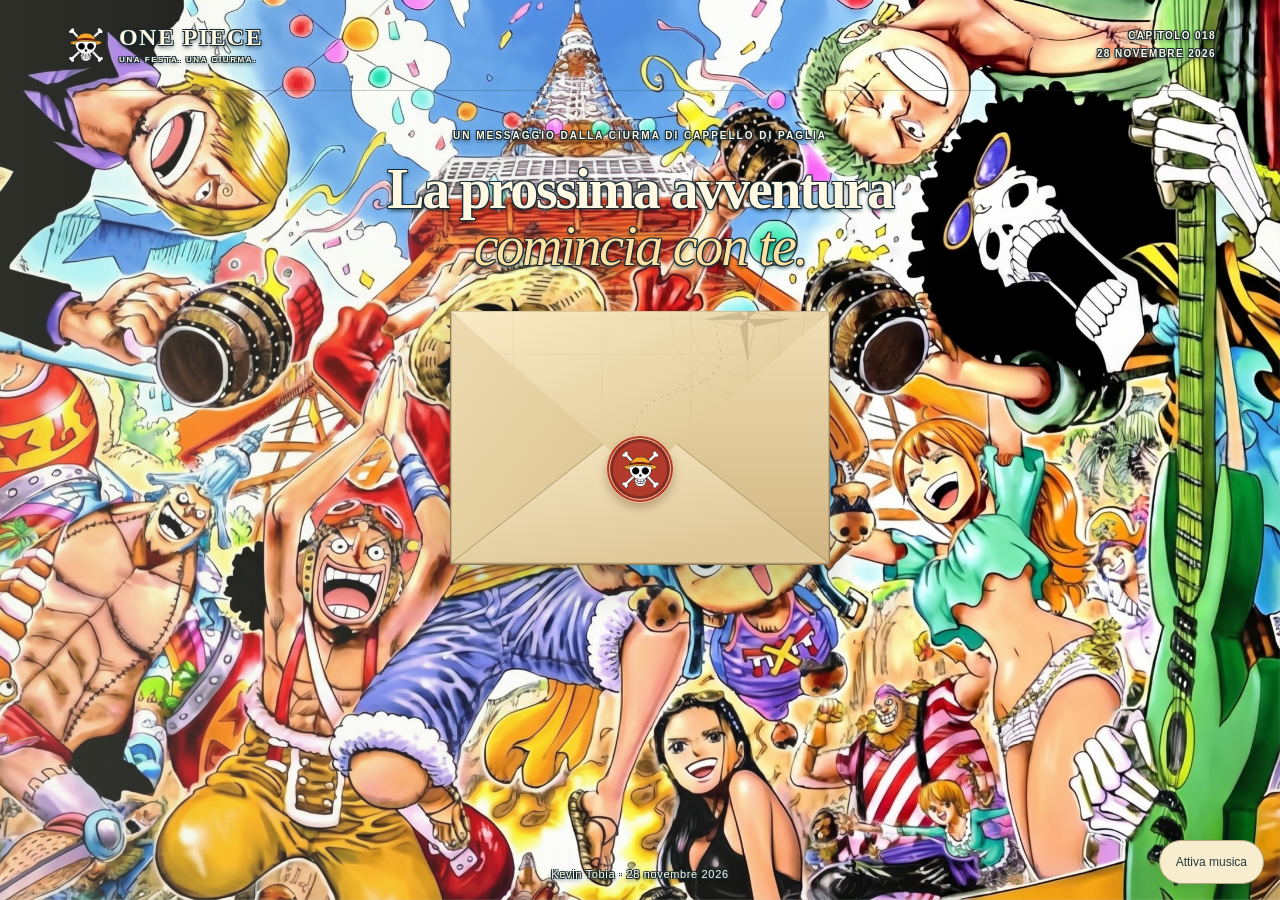
==== commit 6d4150ce: "feat: aggiungi funzionalità di musica di sottofondo con pulsante di attivazione e gestione della rip" ====
--- a/index.html
+++ b/index.html
@@ -116,6 +116,9 @@
         <div class="paper-fragments" id="paper-fragments" aria-hidden="true"></div>
     </main>
 
+    <audio id="background-music" preload="none" src="./assets/sound/we-did-it-party-one-piece-ost-320k_FSQmelMw.mp3"></audio>
+    <button class="music-toggle" id="music-toggle" type="button" aria-label="Musica di sottofondo" aria-pressed="false" hidden>Attiva musica</button>
+
     <dialog id="rsvp-dialog" aria-labelledby="rsvp-title" aria-describedby="rsvp-description">
         <button class="dialog-close" id="rsvp-close" type="button" aria-label="Chiudi conferma presenza"><svg viewBox="0 0 24 24" fill="none" stroke="currentColor" stroke-width="1.5" aria-hidden="true"><path d="m5 5 14 14M19 5 5 19"/></svg></button>
         <p class="eyebrow">Registro di bordo · RSVP</p>
@@ -242,6 +245,39 @@
             new Promise((resolve) => setTimeout(resolve, 1500)),
         ]).then(() => { document.body.classList.add('ready'); });
 
+        const backgroundMusic = document.getElementById('background-music');
+        const musicButton = document.getElementById('music-toggle');
+        const musicTracks = [
+            './assets/sound/we-did-it-party-one-piece-ost-320k_FSQmelMw.mp3',
+            './assets/sound/to-the-grand-line-one-piece-ost-320k_9UMmntTG.mp3',
+        ];
+        let musicTrackIndex = 0;
+        backgroundMusic.volume = .3;
+        musicButton.hidden = false;
+
+        function updateMusicButton() {
+            const playing = !backgroundMusic.paused && !backgroundMusic.error;
+            musicButton.setAttribute('aria-pressed', String(playing));
+            musicButton.textContent = playing ? 'Pausa musica' : 'Attiva musica';
+        }
+
+        function playBackgroundMusic() {
+            backgroundMusic.play().catch(updateMusicButton);
+        }
+
+        backgroundMusic.addEventListener('play', updateMusicButton);
+        backgroundMusic.addEventListener('pause', updateMusicButton);
+        backgroundMusic.addEventListener('error', updateMusicButton);
+        backgroundMusic.addEventListener('ended', () => {
+            musicTrackIndex = (musicTrackIndex + 1) % musicTracks.length;
+            backgroundMusic.src = musicTracks[musicTrackIndex];
+            playBackgroundMusic();
+        });
+        musicButton.addEventListener('click', () => {
+            if (backgroundMusic.paused || backgroundMusic.error) playBackgroundMusic();
+            else backgroundMusic.pause();
+        });
+
         function releasePaperFragments() {
             if (reducedMotion.matches || document.hidden) return;
             const container = document.getElementById('paper-fragments');
@@ -265,6 +301,7 @@
         openButton.addEventListener('click', async () => {
             if (openingState !== 'closed') return;
             openingState = 'opening';
+            playBackgroundMusic();
             openButton.disabled = true;
             document.body.dataset.state = 'opening';
             releasePaperFragments();
--- a/assets/invitation.css
+++ b/assets/invitation.css
@@ -25,6 +25,20 @@
 a { color: inherit; }
 [hidden] { display: none !important; }
 :focus-visible { outline: 3px solid #aa3328; outline-offset: 5px; }
+.music-toggle {
+    position: fixed;
+    z-index: 10;
+    right: max(16px, env(safe-area-inset-right));
+    bottom: max(16px, env(safe-area-inset-bottom));
+    min-height: 44px;
+    padding: 10px 16px;
+    border: 1px solid var(--line);
+    border-radius: 24px;
+    background: var(--paper);
+    color: var(--ink);
+    box-shadow: 0 3px 12px #243c3d33;
+    font-size: 12px;
+}
 .sr-only {
     position: absolute;
     width: 1px;
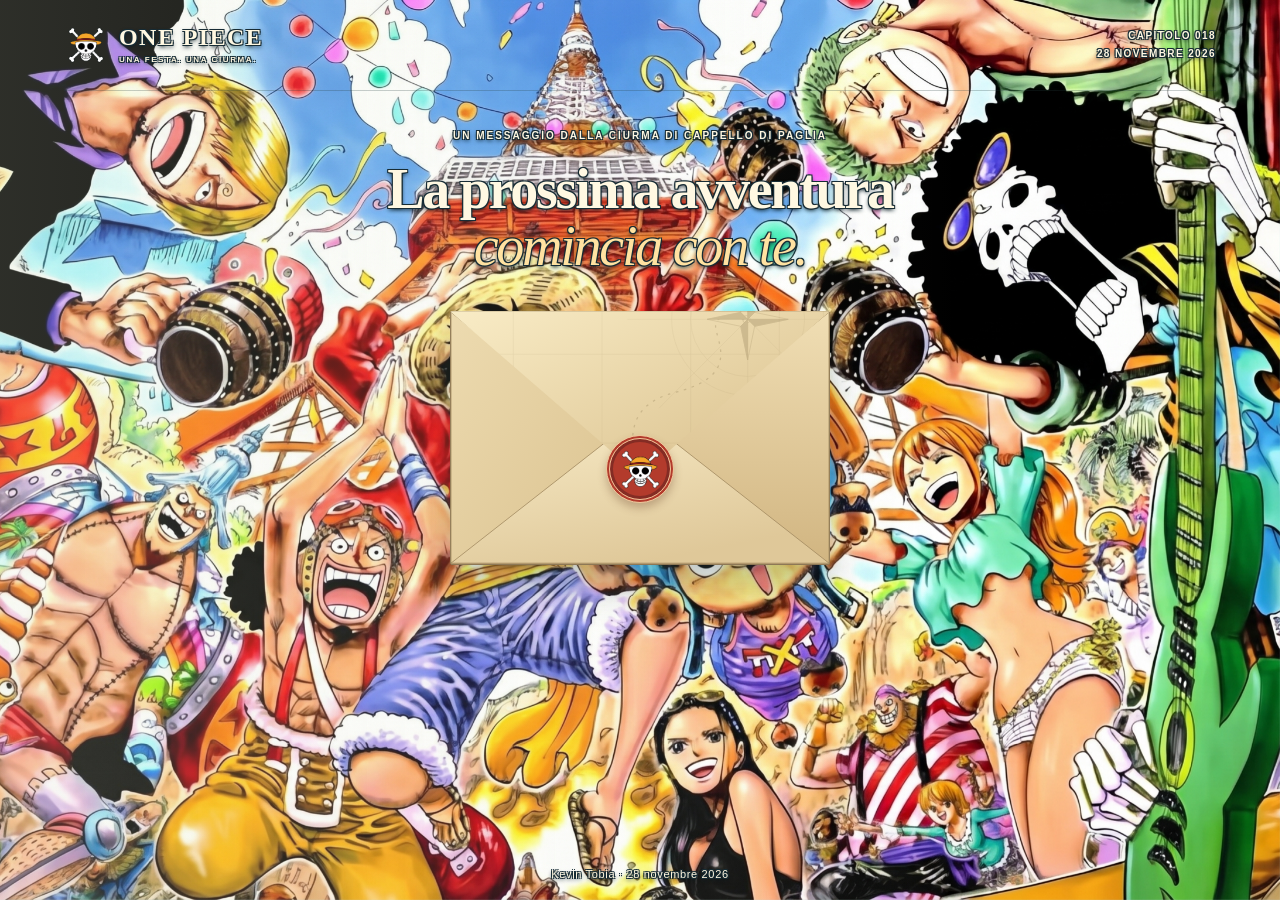
==== commit 2ee1b243: "feat: aggiungi pulsante per attivare la musica di sottofondo e test di layout" ====
--- a/index.html
+++ b/index.html
@@ -68,6 +68,7 @@
         </section>
 
         <article class="invitation" id="invitation" aria-labelledby="event-name">
+            <button class="music-toggle" id="music-toggle" type="button" aria-label="Musica di sottofondo" aria-pressed="false" hidden>Attiva musica</button>
             <img class="crew-emblem" src="./assets/images/crew-mark.svg" alt="" width="65" height="61">
             <p class="eyebrow">La ciurma di Cappello di Paglia ti aspetta</p>
             <p class="invitation-kicker">Si salpa per i miei</p>
@@ -117,7 +118,6 @@
     </main>
 
     <audio id="background-music" preload="none" src="./assets/sound/we-did-it-party-one-piece-ost-320k_FSQmelMw.mp3"></audio>
-    <button class="music-toggle" id="music-toggle" type="button" aria-label="Musica di sottofondo" aria-pressed="false" hidden>Attiva musica</button>
 
     <dialog id="rsvp-dialog" aria-labelledby="rsvp-title" aria-describedby="rsvp-description">
         <button class="dialog-close" id="rsvp-close" type="button" aria-label="Chiudi conferma presenza"><svg viewBox="0 0 24 24" fill="none" stroke="currentColor" stroke-width="1.5" aria-hidden="true"><path d="m5 5 14 14M19 5 5 19"/></svg></button>
--- a/assets/invitation.css
+++ b/assets/invitation.css
@@ -26,10 +26,8 @@
 [hidden] { display: none !important; }
 :focus-visible { outline: 3px solid #aa3328; outline-offset: 5px; }
 .music-toggle {
-    position: fixed;
-    z-index: 10;
-    right: max(16px, env(safe-area-inset-right));
-    bottom: max(16px, env(safe-area-inset-bottom));
+    display: block;
+    margin: 0 0 12px auto;
     min-height: 44px;
     padding: 10px 16px;
     border: 1px solid var(--line);
